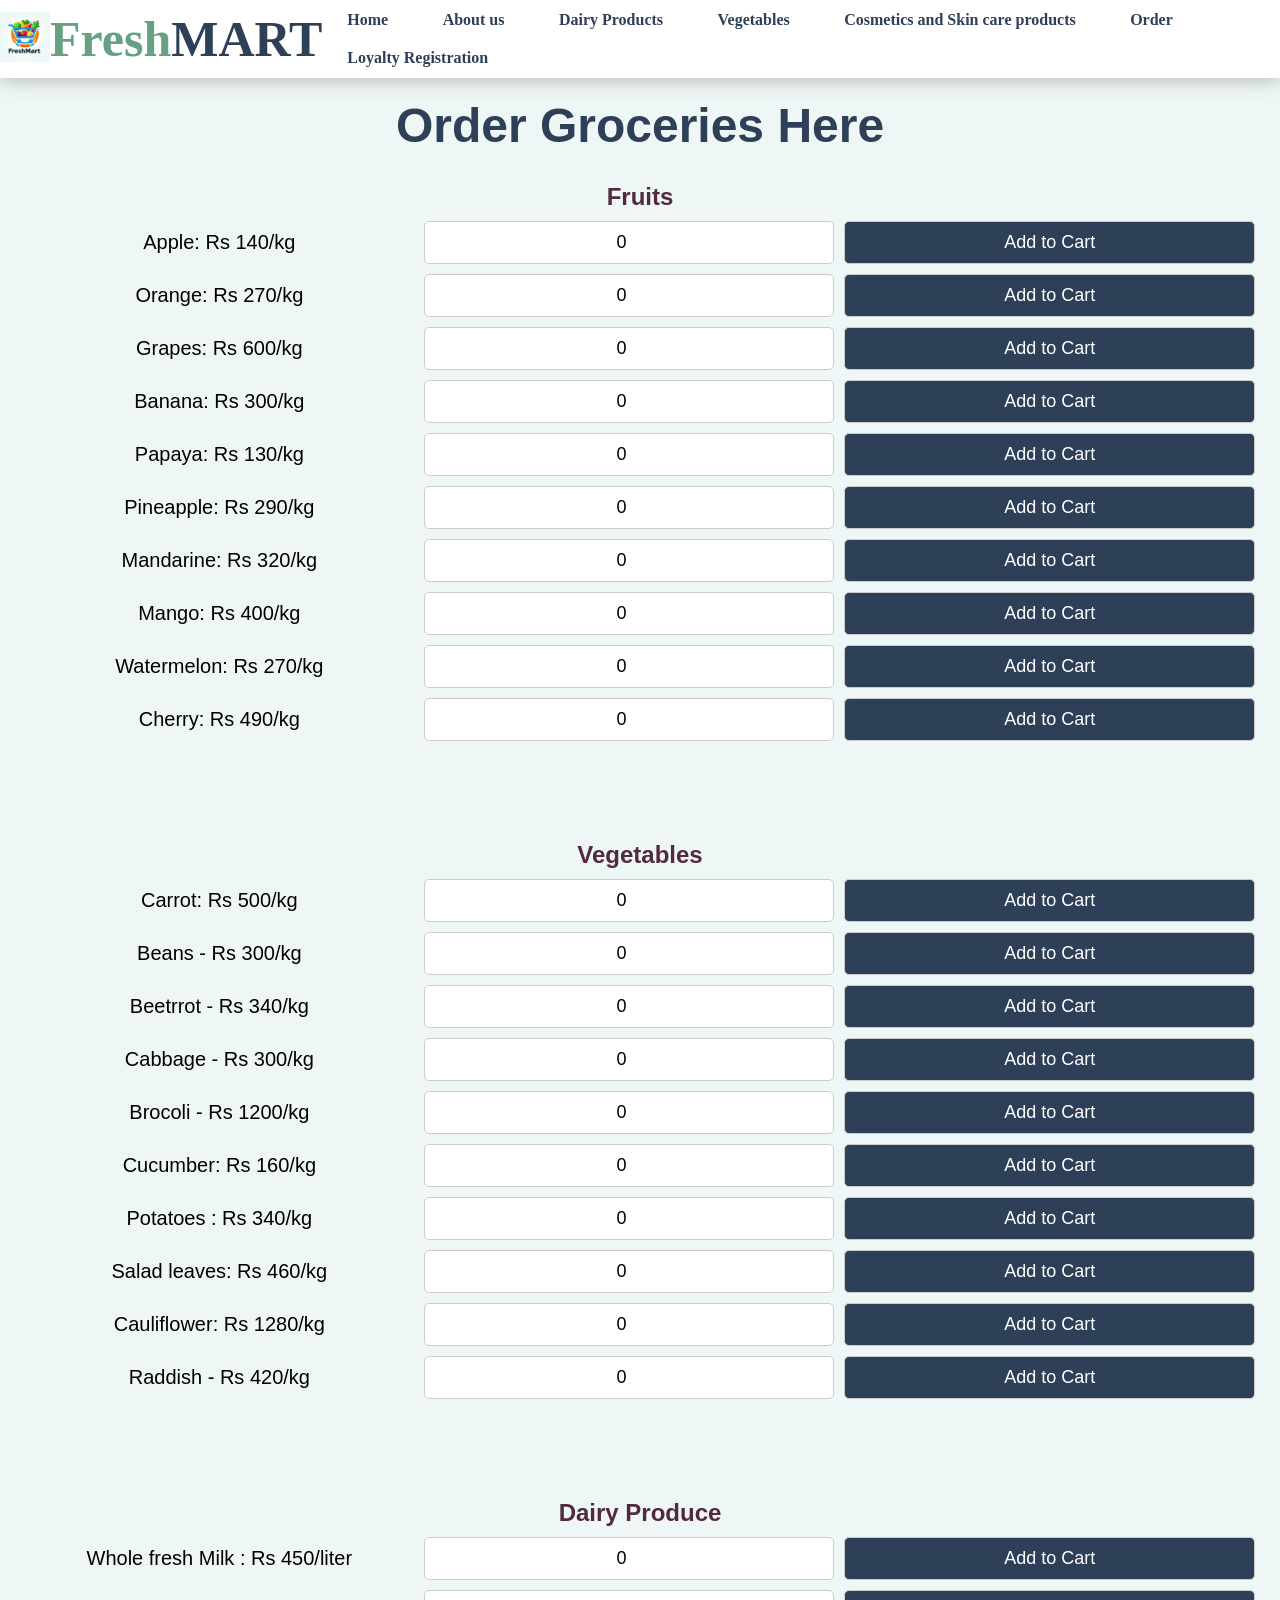
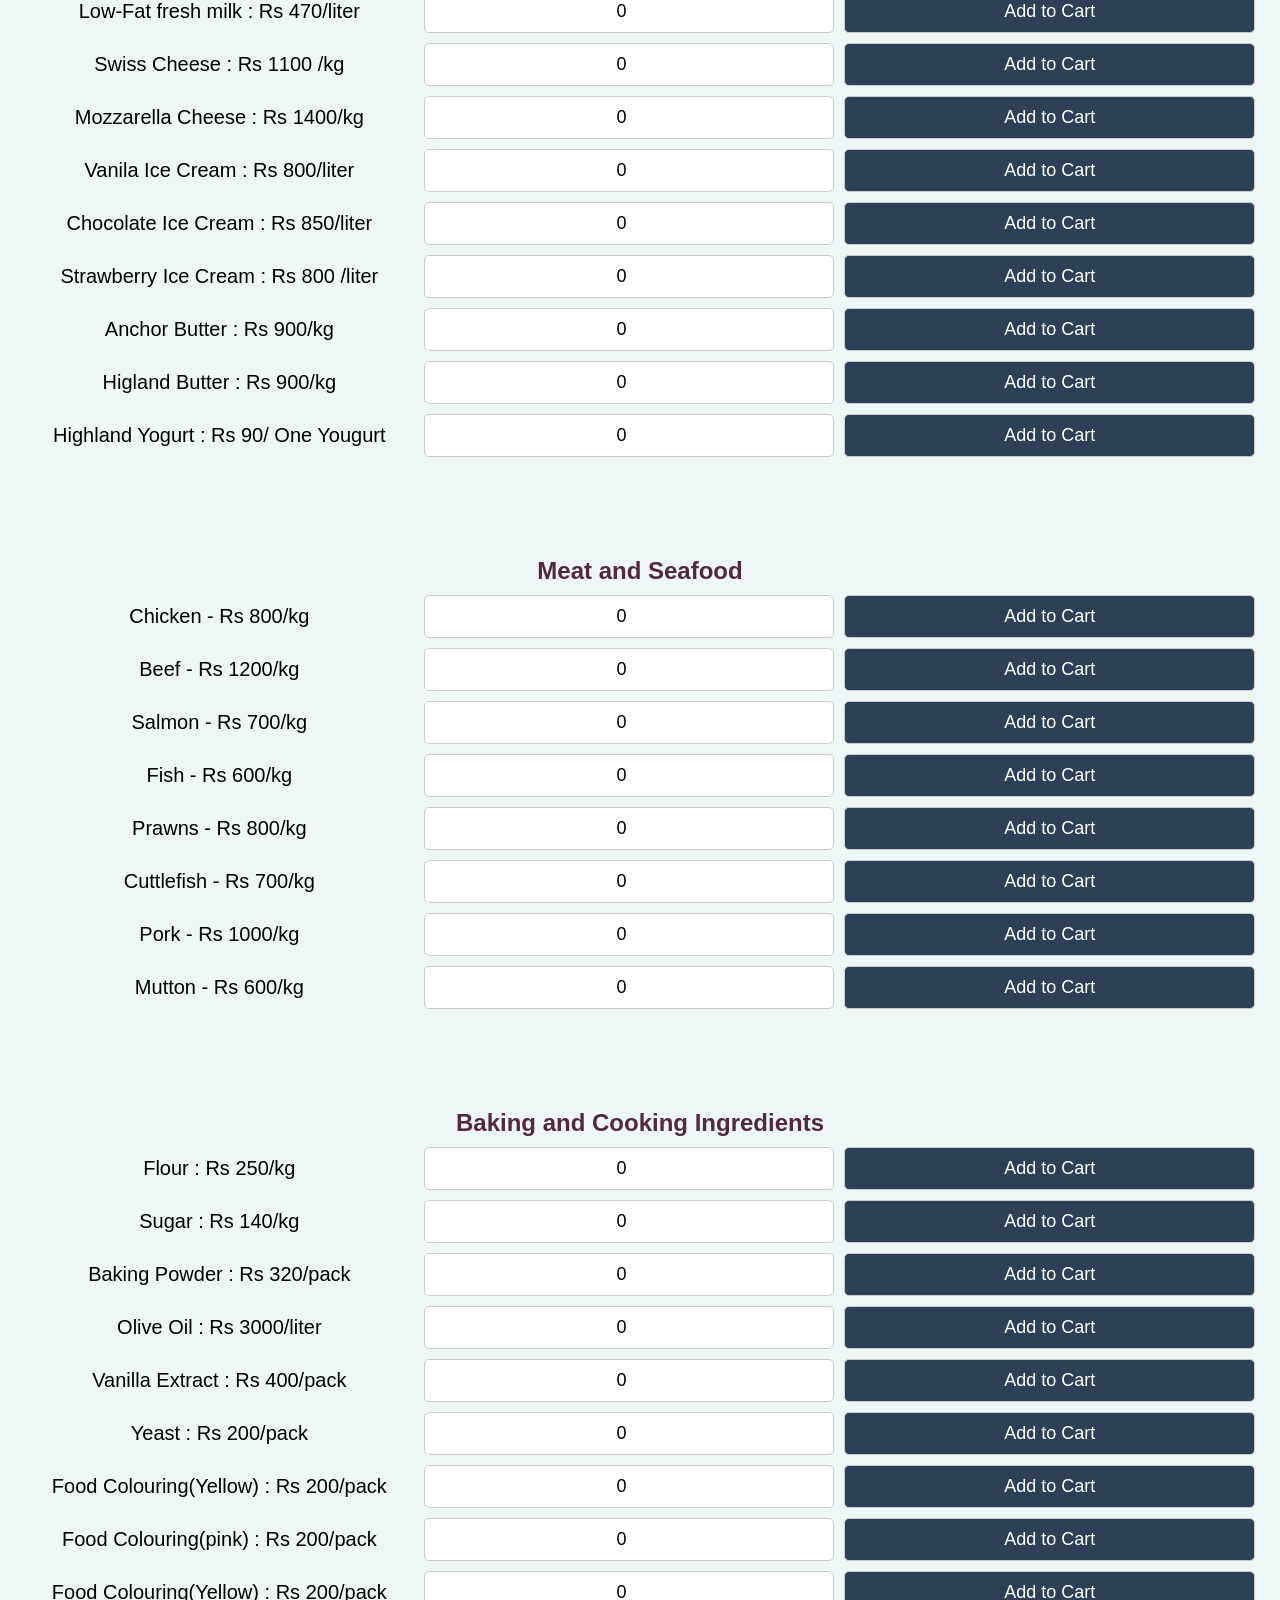
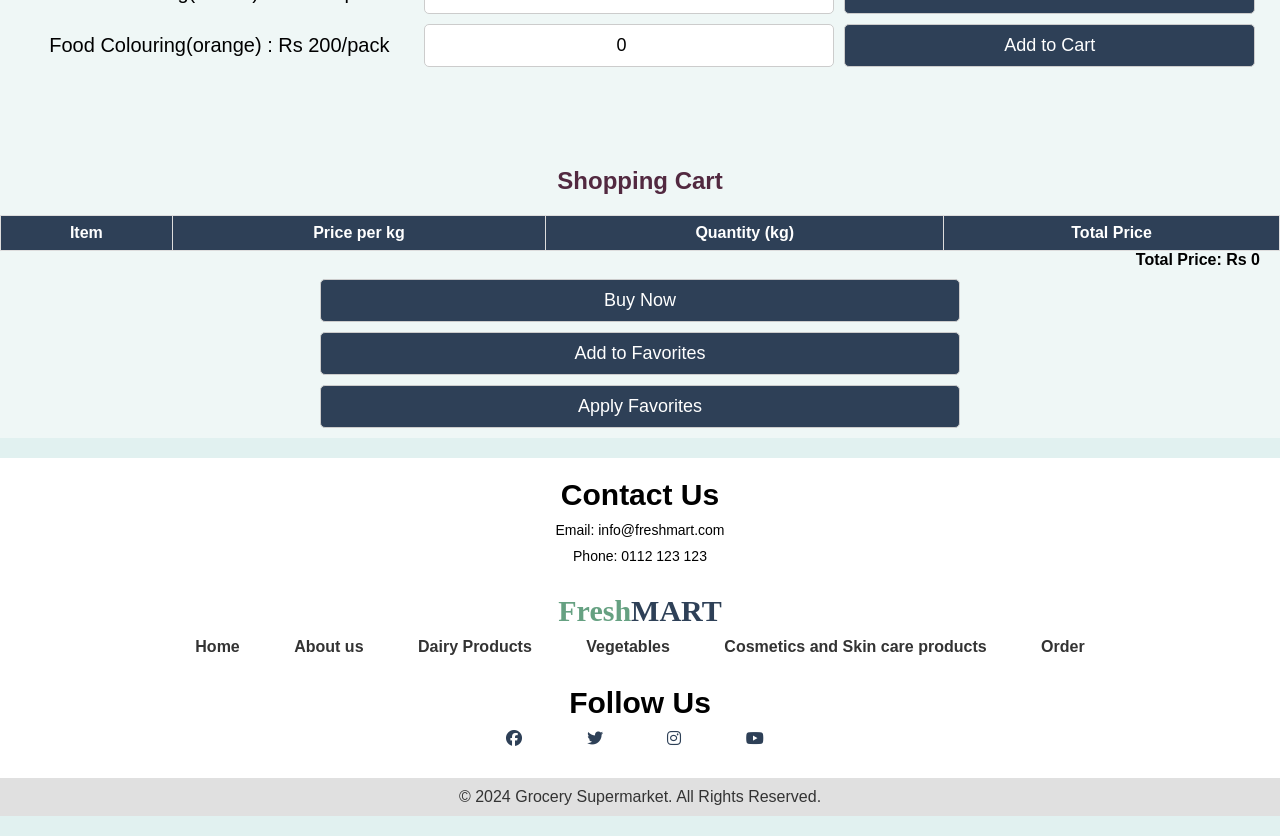
==== order.html @ 6d25473a "Add files via upload" ====
<!DOCTYPE html>
<html lang="en">
<head>
    <meta charset="UTF-8">
    <meta name="viewport" content="width=device-width, initial-scale=1.0">
    <title>Order Here</title>
    <link rel="stylesheet" href="style.css">
    <link rel="stylesheet" href="https://cdnjs.cloudflare.com/ajax/libs/font-awesome/6.5.2/css/all.min.css" integrity="sha512-SnH5WK+bZxgPHs44uWIX+LLJAJ9/2PkPKZ5QiAj6Ta86w+fsb2TkcmfRyVX3pBnMFcV7oQPJkl9QevSCWr3W6A==" crossorigin="anonymous" referrerpolicy="no-referrer" />
    <link rel="apple-touch-icon" sizes="180x180" href="./images/icon.jpg">
    <link rel="icon" type="image/png" sizes="32x32" href="./images/icon.jpg">
    <link rel="icon" type="image/png" sizes="16x16" href="./images/icon.jpg">
    <link rel="manifest" href="/site.webmanifest">
    <meta name="msapplication-TileColor" content="#da532c">
    <meta name="theme-color" content="#ffffff">

</head>
<body>
    <section>
        <header>
            <div class="logo-container">
                <img src="./images/icon.jpg" alt="Logo" class="logo_img">
            </div>
            <a href="index.html" class="logo">Fresh<span>MART</span></a>
        <nav>
            <ul>
               <li><a href = 'index.html' > Home </a></li>
               <li><a href = 'aboutus.html' > About us  </a></li>
               <li><a href = 'dairyproucts.html' > Dairy Products </a></li>
               <li><a href = 'Vegetables.html' > Vegetables </a></li>
               <li><a href = 'Cosmetics and Skin care products.html' > Cosmetics and Skin care products </a></li>
               <li><a href = 'order.html' > Order</a></li>
               <li><a href = 'Loyalty Registration.html' > Loyalty Registration </a></li>
             
               </ul>
            </nav>
            </header>

    <h1 class="main-header">Order Groceries Here</h1>

<div class="section" id="fruits">
    <h2>Fruits</h2>
    <div class="item">
        <span>Apple: Rs 140/kg</span>
        <input type="number" step="0.1" min="0" id="apple-qty" value="0">
        <button class="add-to-cart" data-name="Apple" data-price="140" data-qty-id="apple-qty">Add to Cart</button>
    </div>
    <div class="item">
        <span>Orange: Rs 270/kg</span>
        <input type="number" step="0.1" min="0" id="orange-qty" value="0">
        <button class="add-to-cart" data-name="Orange" data-price="270" data-qty-id="orange-qty">Add to Cart</button>
    </div>
    <div class="item">
        <span>Grapes: Rs 600/kg</span>
        <input type="number" step="0.1" min="0" id="grapes-qty" value="0">
        <button class="add-to-cart" data-name="Grapes" data-price="600" data-qty-id="grapes-qty">Add to Cart</button>
    </div>
    <div class="item">
        <span>Banana: Rs 300/kg</span>
        <input type="number" step="0.1" min="0" id="banana-qty" value="0">
        <button class="add-to-cart" data-name="Banana" data-price="300" data-qty-id="banana-qty">Add to Cart</button>
    </div>
    <div class="item">
        <span>Papaya: Rs 130/kg</span>
        <input type="number" step="0.1" min="0" id="papaya-qty" value="0">
        <button class="add-to-cart" data-name="Papaya" data-price="130" data-qty-id="papaya-qty">Add to Cart</button>
    </div>
    <div class="item">
        <span>Pineapple: Rs 290/kg</span>
        <input type="number" step="0.1" min="0" id="pineapple-qty" value="0">
        <button class="add-to-cart" data-name="Pineapple" data-price="290" data-qty-id="pineapple-qty">Add to Cart</button>
    </div>

<div class="item">
    <span>Mandarine: Rs 320/kg</span>
    <input type="number" step="0.1" min="0" id="mandarine-qty" value="0">
    <button class="add-to-cart" data-name="Mandarine" data-price="320" data-qty-id="mandarine-qty">Add to Cart</button>
</div>
<div class="item">
    <span>Mango: Rs 400/kg</span>
    <input type="number" step="0.1" min="0" id="mango-qty" value="0">
    <button class="add-to-cart" data-name="Mango" data-price="400" data-qty-id="mango-qty">Add to Cart</button>
</div>
<div class="item">
    <span>Watermelon: Rs 270/kg</span>
    <input type="number" step="0.1" min="0" id="watermelon-qty" value="0">
    <button class="add-to-cart" data-name="Watermelon" data-price="270" data-qty-id="watermelon-qty">Add to Cart</button>
</div>
<div class="item">
    <span>Cherry: Rs 490/kg</span>
    <input type="number" step="0.1" min="0" id="cherry-qty" value="0">
    <button class="add-to-cart" data-name="Cherry" data-price="490" data-qty-id="cherry-qty">Add to Cart</button>
</div>

</div>

<!--vegetables-->


<div class="section" id="Vegetables">
    <h2>Vegetables</h2>
  
    <div class="item">
        <span>Carrot: Rs 500/kg</span>
        <input type="number" step="0.1" min="0" id="Carrot-qty" value="0">
        <button class="add-to-cart" data-name="Carrot" data-price="500" data-qty-id="Carrot-qty">Add to Cart</button>
    </div>
    <div class="item">
        <span>Beans - Rs 300/kg</span>
        <input type="number" step="0.1" min="0" id="Beans-qty" value="0">
        <button class="add-to-cart" data-name="beans" data-price="300" data-qty-id="Beans-qty">Add to Cart</button>
    </div>
    <div class="item">
        <span>Beetrrot - Rs 340/kg</span>
        <input type="number" step="0.1" min="0" id="Beetroot-qty" value="0">
        <button class="add-to-cart" data-name="beetroot" data-price="340" data-qty-id="beetroot-qty">Add to Cart</button>
    </div>
    <div class="item">
        <span>Cabbage - Rs 300/kg</span>
        <input type="number" step="0.1" min="0" id="cabbage-qty" value="0">
        <button class="add-to-cart" data-name="Cabbage" data-price="300" data-qty-id="cabbage-qty">Add to Cart</button>
    </div>
    <div class="item">
        <span>Brocoli - Rs 1200/kg</span>
        <input type="number" step="0.1" min="0" id="Brocoli-qty" value="0">
        <button class="add-to-cart" data-name="Brocoli" data-price="1200" data-qty-id="Brocoli-qty">Add to Cart</button>
    </div>

<div class="item">
    <span>Cucumber: Rs 160/kg</span>
    <input type="number" step="0.1" min="0" id="Cucumber-qty" value="0">
    <button class="add-to-cart" data-name="Cucumber" data-price="500" data-qty-id="Cucumber-qty">Add to Cart</button>
</div>
<div class="item">
    <span>Potatoes : Rs 340/kg</span>
    <input type="number" step="0.1" min="0" id="Potatoes-qty" value="0">
    <button class="add-to-cart" data-name="Potatoes" data-price="340" data-qty-id="Potatoes-qty">Add to Cart</button>
</div>
<div class="item">
    <span>Salad leaves: Rs 460/kg</span>
    <input type="number" step="0.1" min="0" id="Salad_leaves-qty" value="0">
    <button class="add-to-cart" data-name="Salad_leaves" data-price="340" data-qty-id="Salad_leaves-qty">Add to Cart</button>
</div>
<div class="item">
    <span>Cauliflower: Rs 1280/kg</span>
    <input type="number" step="0.1" min="0" id="Cauliflower-qty" value="0">
    <button class="add-to-cart" data-name="Cauliflower" data-price="1280" data-qty-id="Cauliflower-qty">Add to Cart</button>
</div>
<div class="item">
    <span>Raddish - Rs 420/kg</span>
    <input type="number" step="0.1" min="0" id="Raddish-qty" value="0">
    <button class="add-to-cart" data-name="Raddish" data-price="420" data-qty-id="Raddish-qty">Add to Cart</button>
</div>
</div>


<!--Dairy Products -->
<div class="section" id="dairy">
    <h2>Dairy Produce</h2>
    <div class="item">
        <span>Whole fresh Milk : Rs 450/liter</span>
        <input type="number" min="0" id="Whole_fresh_Milk-qty" value="0">
        <button class="add-to-cart" data-name="Whole_fresh_Milk" data-price="450" data-qty-id="Whole_fresh_Milk-qty">Add to Cart</button>
    </div>
    <div class="item">
        <span>Low-Fat fresh milk : Rs 470/liter</span>
        <input type="number" min="0" id="Low_Fat_fresh_milk-qty" value="0">
        <button class="add-to-cart" data-name="Low_Fat_fresh_milk" data-price="470" data-qty-id="Low_Fat_fresh_milk-qty">Add to Cart</button>
    </div>
    <div class="item">
        <span>Swiss Cheese : Rs 1100 /kg</span>
        <input type="number" min="0" id="Swiss_Cheese-qty" value="0">
        <button class="add-to-cart" data-name="Swiss_Cheese" data-price="1100" data-qty-id="Swiss_Cheese-qty">Add to Cart</button>
    </div>
    <div class="item">
        <span>Mozzarella Cheese : Rs 1400/kg</span>
        <input type="number" min="0" id="Mozzarella_Cheese-qty" value="0">
        <button class="add-to-cart" data-name="Mozzarella_Cheese" data-price="1400" data-qty-id="Mozzarella_Cheese-qty">Add to Cart</button>
    </div>
    <div class="item">
        <span>Vanila Ice Cream : Rs 800/liter</span>
        <input type="number" min="0" id="Vanila_Ice_Cream-qty" value="0">
        <button class="add-to-cart" data-name="Vanila_Ice_Cream" data-price="800" data-qty-id="Vanila_Ice_Cream-qty">Add to Cart</button>
    </div>
    <div class="item">
        <span> Chocolate Ice Cream : Rs 850/liter</span>
        <input type="number" min="0" id=" Chocolate_Ice_Cream-qty" value="0">
        <button class="add-to-cart" data-name=" Chocolate_Ice_Cream" data-price="800" data-qty-id=" Chocolate_Ice_Cream-qty">Add to Cart</button>
    </div>
    <div class="item">
        <span> Strawberry Ice Cream : Rs 800 /liter</span>
        <input type="number" min="0" id=" Strawberry_Ice_Cream-qty" value="0">
        <button class="add-to-cart" data-name=" Strawberry_Ice_Cream" data-price="800" data-qty-id=" Strawberry_Ice_Cream-qty">Add to Cart</button>
    </div>
    <div class="item">
        <span>Anchor Butter : Rs 900/kg</span>
        <input type="number" min="0" id="Anchor_Butter-qty" value="0">
        <button class="add-to-cart" data-name="Anchor_Butter" data-price="900" data-qty-id="Anchor_Butter-qty">Add to Cart</button>
    </div>
    <div class="item">
        <span>Higland Butter : Rs 900/kg </span>
        <input type="number" min="0" id="Higland_Butter-qty" value="0">
        <button class="add-to-cart" data-name="Higland_Butter" data-price="800" data-qty-id="Higland_Butter-qty">Add to Cart</button>
    </div>
    <div class="item">
        <span> Highland Yogurt : Rs 90/ One Yougurt</span>
        <input type="number" min="0" id=" Highland_Yogurt-qty" value="0">
        <button class="add-to-cart" data-name=" Highland_Yogurt" data-price="90" data-qty-id=" Highland_Yogurt-qty">Add to Cart</button>
    </div>
</div>
</div>

<!--Meat and Seafood-->

<div class="section" id="meat-seafood">
    <h2>Meat and Seafood</h2>
    <div class="item">
        <span>Chicken - Rs 800/kg</span>
        <input type="number" step="0.1" min="0" id="chicken-qty" value="0">
        <button class="add-to-cart" data-name="Chicken" data-price="800" data-qty-id="chicken-qty">Add to Cart</button>
    </div>
    <div class="item">
        <span>Beef - Rs 1200/kg</span>
        <input type="number" step="0.1" min="0" id="beef-qty" value="0">
        <button class="add-to-cart" data-name="Beef" data-price="1200" data-qty-id="beef-qty">Add to Cart</button>
    </div>
    <div class="item">
        <span>Salmon - Rs 700/kg</span>
        <input type="number" step="0.1" min="0" id="salmon-qty" value="0">
        <button class="add-to-cart" data-name="Salmon" data-price="700" data-qty-id="salmon-qty">Add to Cart</button>
    </div>
    <div class="item">
        <span>Fish - Rs 600/kg</span>
        <input type="number" step="0.1" min="0" id="fish-qty" value="0">
        <button class="add-to-cart" data-name="fish" data-price="600" data-qty-id="fish-qty">Add to Cart</button>
    </div>
    <div class="item">
        <span>Prawns - Rs 800/kg</span>
        <input type="number" step="0.1" min="0" id="prawns-qty" value="0">
        <button class="add-to-cart" data-name="prawns" data-price="800" data-qty-id="prawns-qty">Add to Cart</button>
    </div>
    <div class="item">
        <span>Cuttlefish - Rs 700/kg</span>
        <input type="number" step="0.1" min="0" id="Cuttlefish-qty" value="0">
        <button class="add-to-cart" data-name="Cuttlefish" data-price="700" data-qty-id="Cuttlefish-qty">Add to Cart</button>
    </div>
    <div class="item">
        <span>Pork - Rs 1000/kg</span>
        <input type="number" step="0.1" min="0" id="pork-qty" value="0">
        <button class="add-to-cart" data-name="pork" data-price="1000" data-qty-id="pork-qty">Add to Cart</button>
    </div>
    <div class="item">
        <span>Mutton - Rs 600/kg</span>
        <input type="number" step="0.1" min="0" id="Mutton-qty" value="0">
        <button class="add-to-cart" data-name="Mutton" data-price="600" data-qty-id="Mutton-qty">Add to Cart</button>
    </div>
</div>

<!--baking items-->

<div class="section" id="baking-cooking">
    <h2>Baking and Cooking Ingredients</h2>
    <div class="item">
        <span>Flour : Rs 250/kg</span>
        <input type="number" step="0.1" min="0" id="flour-qty" value="0">
        <button class="add-to-cart" data-name="Flour" data-price="250" data-qty-id="flour-qty">Add to Cart</button>
    </div>
    <div class="item">
        <span>Sugar : Rs 140/kg</span>
        <input type="number" step="0.1" min="0" id="sugar-qty" value="0">
        <button class="add-to-cart" data-name="Sugar" data-price="140" data-qty-id="sugar-qty">Add to Cart</button>
    </div>
    <div class="item">
        <span>Baking Powder : Rs 320/pack</span>
        <input type="number" min="0" id="bakingpowder-qty" value="0">
        <button class="add-to-cart" data-name="Baking Powder" data-price="320" data-qty-id="bakingpowder-qty">Add to Cart</button>
    </div>
    <div class="item">
        <span>Olive Oil : Rs 3000/liter</span>
        <input type="number" min="0" id="oliveoil-qty" value="0">
        <button class="add-to-cart" data-name="Olive Oil" data-price="3000" data-qty-id="oliveoil-qty">Add to Cart</button>
    </div>
    <div class="item">
        <span>Vanilla Extract : Rs 400/pack</span>
        <input type="number" min="0" id="vanilla-qty" value="0">
        <button class="add-to-cart" data-name="Vanilla Extract" data-price="400" data-qty-id="vanilla-qty">Add to Cart</button>
    </div>
    <div class="item">
        <span>Yeast : Rs 200/pack</span>
        <input type="number" min="0" id="yeast-qty" value="0">
        <button class="add-to-cart" data-name="Yeast" data-price="200" data-qty-id="yeast-qty">Add to Cart</button>
    </div>
    <div class="item">
        <span>Food Colouring(Yellow) : Rs 200/pack</span>
        <input type="number" min="0" id="Food Colouring(Yellow)-qty" value="0">
        <button class="add-to-cart" data-name="Food Colouring(Yellow)" data-price="200" data-qty-id="Food Colouring(Yellow)-qty">Add to Cart</button>
    </div>
    <div class="item">
        <span>Food Colouring(pink) : Rs 200/pack</span>
        <input type="number" min="0" id="Food Colouring(pink)-qty" value="0">
        <button class="add-to-cart" data-name="Food Colouring(pink)" data-price="200" data-qty-id="Food Colouring(pink)-qty">Add to Cart</button>
    </div>
    <div class="item">
        <span>Food Colouring(Yellow) : Rs 200/pack</span>
        <input type="number" min="0" id="Food Colouring(green)-qty" value="0">
        <button class="add-to-cart" data-name="Food Colouring(green)" data-price="200" data-qty-id="Food Colouring(green)-qty">Add to Cart</button>
    </div>
    <div class="item">
        <span>Food Colouring(orange) : Rs 200/pack</span>
        <input type="number" min="0" id="Food Colouring(orange)-qty" value="0">
        <button class="add-to-cart" data-name="Food Colouring(orange)" data-price="200" data-qty-id="Food Colouring(orange)-qty">Add to Cart</button>
    </div>
</div>


<h2>Shopping Cart</h2>
<table id="cart-table">
    <thead>
        <tr>
            <th>Item</th>
            <th>Price per kg</th>
            <th>Quantity (kg)</th>
            <th>Total Price</th>
        </tr>
    </thead>
    <tbody id="cart-items"></tbody>
</table>
<p id="total-price">Total Price: Rs 0</p>
<button id="buy-button">Buy Now</button>
<button id="add-to-favorites">Add to Favorites</button>
<button id="apply-favorites">Apply Favorites</button>

<script src="script.js"></script>

<!--footer-->
<footer>
    <div class="footer">
        <div class="footer-info">
            <h3>Contact Us</h3>
            <p>Email: info@freshmart.com</p>
            <p>Phone: 0112 123 123</p>

        </div>
        
        <div class="footer-links">
            <div class="circles"></div>
            <div class="circles"></div>
            <a href="#" class="logo">Fresh<span>MART</span></a>
            <ul>
               <li><a href = 'index.html' > Home </a></li>
               <li><a href = 'aboutus.html' > About us  </a></li>
               <li><a href = 'dairyproucts.html' > Dairy Products </a></li>
               <li><a href = 'Vegetables.html' > Vegetables </a></li>
               <li><a href = 'Cosmetics and Skin care products.html' > Cosmetics and Skin care products </a></li>
               <li><a href = 'order.html' > Order</a></li>
               </ul>
        
        </div>
        <div class="social-media">
            <h3>Follow Us</h3>
            <ul>
                <li><a href="https://www.facebook.com/"> <i class="fa-brands fa-facebook"></i></a></li>
                <li><a href="https://x.com/?mx=2"><i class="fa-brands fa-twitter"></i></a></li>
                <li><a href="https://www.instagram.com/"><i class="fa-brands fa-instagram"></i></a></li>
                <li><a href="https://www.youtube.com/"><i class="fa-brands fa-youtube"></i></a></li>
                
            </ul>
        </div>
    </div>
    
    <div class="copyright">
        <p>&copy; 2024 Grocery Supermarket. All Rights Reserved.</p>
    </div>

</body>
</html>
---- style.css ----
*{
    margin : 0%;
    padding: 0;
    box-sizing: border-box;
    font-family: sans-serif;
}
section{
    width: 100%;
    

}
section header{
    display: flex;
    background-color: white;
    align-items: center;
    justify-content: space-around;
    box-shadow: 0 0 20px rgba(0, 0, 0,0.3);
}

.logo-container {
    flex-shrink: 0; /* Prevent the logo from shrinking */
}

.logo_img {
    max-height: 50px; 
    max-width: 100%; 
}


section header .logo{
    font-size: 50px;
    color: rgb(102, 161, 130); 
    text-decoration: none;
    font-weight: bold;
    margin: 10px 0;
    font-family:'Times New Roman', Times, serif ;
}

section header .logo span{
    color:rgb(46, 64, 87);
    font-family:'Times New Roman', Times, serif ;
}



section header ul{
     list-style: none;
   
}

section header ul li{
    display: inline-block;
    margin: 5px 5px;
    padding: 5px 20px;
}

section header ul li a{
    color:rgb(46, 64, 87);
    text-decoration: none;
    font-weight: bold;
    font-family: 'Times New Roman', Times, serif;

}

section .texts h1{
    position: absolute;
    top: 33%;
    left: 4%;
    font-size: 100px;
    color: rgb(102, 161, 130); 
    font-family: 'Times New Roman', Times, serif
}

section .texts h1 span{
    color:rgb(46, 64, 87);
    font-family:'Times New Roman', Times, serif
}


section header ul li a:hover{
    color: black;
}

@media (max-width: 768px) {
    section header {
        flex-direction: column;
        align-items: flex-start;
    }

    section header ul {
        flex-direction: column;
        width: 100%;
    }

    section header ul li {
        display: block;
        width: 100%;
        text-align: center;
        padding: 10px 0;
    }

    section header ul li a {
        display: block;
        width: 100%;
    }
}

section .texts #p1{
            width:45%;
            position: absolute;
            top: 52%;
            left:2%;
            line-height: 26px;
            text-align: justify;
            color: rgb(0, 0, 0);
            font-family: serif;
            text-transform: uppercase;
            margin-bottom: 20px;
        }

        .img0{
        width:40%; 
        margin-top: 100px;
        height: 70%;
        margin-left: 48%;
        border-radius: 6px;
        margin-bottom: 10px;
        }


        body{
            background-color:rgb(239, 247, 246);
        
        }
        
        /*popular bundle packages and offers  */ 

 .product_heading {
            max-width: 1000px;
            width: 100%;
            padding-left: 0;
            margin: 0 auto;
            text-align: center;
            
        }
 h2 {
            text-align: center; 
            font-weight: bold;  
            color:rgb(46, 64, 87)   
        }

        
        

.flex_container1 {
            display: flex;
            flex-wrap: wrap;
            justify-content: space-around;
            max-width: 1000px;
            margin: 0 auto;
           
            
        }



.product_box {
            width: calc(50% - 40px);
            border: 10px solid rgb(46, 64, 87);
            background-color: white;
            padding: 30px;
            text-align: center;
            margin: 20px;
        }

.product_box img {
    width: 90%;
    height: 180px;
    object-fit: contain;
    object-position: center;
    margin-bottom: 10px;
}

.product_box strong {
    color: black;
    font-size: 1.1rem;
    letter-spacing: 1px;
    font-weight: 600;
    margin-top: 10px;
}

.product_box .quality {
    text-align: left;
    margin-bottom: 10px;
}

.product_box .Price {
    color: green;
    font-weight: bold;
}

.cart-btn {
    display: inline-block;
    padding: 10px 20px;
    background-color: #007bff;
    color: white;
    border: none;
    border-radius: 5px;
    text-decoration: none;
    transition: background-color 0.3s ease;
}

.cart-btn:hover {
    background-color: #0056b3;
}

/* Media queries for responsiveness */
@media (max-width: 1200px) {
    .product_heading {
        padding-left: 0;
    }

    .product_box {
        width: calc(50% - 20px);
    }
    
}

@media (max-width: 768px) {
    .product_heading {
        padding-left: 0;
        text-align: center;
        margin-top: 50%;
    }
    section .texts #p1{
        width:100%;
        position: absolute;
        top: 90%;
        left:2%;
        line-height: 26px;
        text-align: justify;
        color: rgb(0, 0, 0);
        font-family: serif;
        text-transform: uppercase;
    }
    .img0{
        width:50%; 
        margin-top: 100px;
        height: 70%;
        margin-left: 30%;
        border-radius: 6px;
        }

    .flex_container {
        flex-direction: column;
        align-items: center;
    }

    .product_box {
        width: 90%;
        margin: 10px 0;
    }
}

@media (max-width: 480px) {
    .product_box {
        width: 100%;
        margin: 10px 0;
    }

    .cart-btn {
        width: 100%;
        padding: 15px;
        font-size: 1.2rem;
    }
    
}

@media (max-width: 768px) {
    section .texts #p1 {
        width: 90%;
        position: relative;
        top: auto;
        left: auto;
        margin: 0 auto 20px auto; /* Center the text and add bottom margin */
    }

    .img0 {
        width: 80%; 
        margin-top: 30px; /* Add some top margin */
        height: auto; /* Adjust height for better responsiveness */
        margin-left: 5%; /* Center the image */
    }
}



/*=====About us page=====*/

.branch h2 {
    margin-top: 300px; 
}
.branch {
    padding: 20px;
    margin-top: 0px; 
}

.branch-info {
    display: flex;
    justify-content: space-around;
    flex-wrap: wrap;
}

.branch-details {
    width: 45%;
    border: 1px solid #ccc;
    border-radius: 5px;
    padding: 10px;
    background-color: #fff;
    margin-bottom: 20px;
}

.branch-details h3 {
    color:rgb(46, 64, 87) ;
}

.small-image {
    width: 200px; 
    height: auto; 
    margin-right: 10px; /* Add spacing between images */
}

.services {
    padding: 20px;
    margin-top: 0px; 
  
}

.services table {
    width: 100%;
    margin-top: 20px;
    border-collapse: collapse;
}

.services th, .services td {
    padding: 12px 15px;
    text-align: left;
    border-bottom: 1px solid #ddd;
}

.services th {
    background-color:rgb(46, 64, 87);
    color: white;
}

/* Media queries for responsiveness */
@media (max-width: 768px) {
    .branch{
       margin-top: 50%;
    }
    .branch-details {
        width: 60%;
        margin-bottom: 20px;
    }

    .branch h2 {
        margin-top: 50px; 
        font-size: 1.5rem; 
    }

    .branch-details h3 {
        font-size: 1.2rem; 
    }

    .small-image {
        width: 100%; 
        max-width: none; 
        margin-right: 0; /* Remove the margin-right */
        margin-bottom: 10px; 
    }
}

@media (max-width: 480px) {
    .services th, .services td {
        padding: 8px 10px; 
        font-size: 0.9rem; 
    }
    .branch{
        margin-top: 60%;
    }
    .branch h2 {
        margin-top: 30px; 
        font-size: 1.2rem; 
    }

    .branch-details h3 {
        font-size: 1rem; 
    }
}


/*=====Vegetable page=====*/
section .texts h2{
    width:45%;
    position: absolute;
    top: 65%;
    left:2%;
    line-height: 26px;
    text-align: justify;
    color: rgb(0, 0, 0);
    font-family: serif;
    text-transform: uppercase;
}

section .texts h3{
    width:45%;
    position: absolute;
    top: 60%;
    margin-left: 60px;
    

}

section .texts  ul{
    width:45%;
    position: absolute;
    top: 70%;
    margin-left: 60px;

}
.img21{
    width:40%; 
    margin-top: 100px;
    height: 70%;
    margin-left: 48%;
    border-radius: 6px;
 }
 .grid_container {
    display: grid;
    grid-template-columns: repeat(4, 1fr); /* Create 4 columns of equal width */
    gap: 20px; 
    padding: 20px; 

 }
.veg_box {
    border: 2px solid rgb(46, 64, 87);
    background-color: white;
    padding: 30px;
    text-align: center;
    box-sizing: border-box;
}


.veg_box img {
    width: 90%;
    height: 180px;
    object-fit: contain;
    object-position: center;
    margin-bottom: 10px;
}

.veg_box strong {
    color: black;
    font-size: 1.1rem;
    letter-spacing: 1px;
    font-weight: 600;
    margin-top: 10px;
}

.veg_box .Price {
    color: green;
    font-weight: bold;
}

.cart-btn {
    display: inline-block;
    padding: 10px 20px;
    background-color: #007bff;
    color: white;
    border: none;
    border-radius: 5px;
    text-decoration: none;
    transition: background-color 0.3s ease;
}

.cart-btn:hover {
    background-color: #0056b3;
}

/* Media queries for responsiveness */
@media (max-width: 1200px) {
    .grid_container {
        grid-template-columns: repeat(3, 1fr); /* Adjust to 3 columns */
    }

    section .texts h2, section .texts h3, section .texts ul {
        width: 60%;
    
    }

    .img21 {
        width: 50%;
        margin-left: 25%;
        margin-top: 40%;
        height: 80%;
        border-radius: 6px;
    }
}

@media (max-width: 768px) {
    .grid_container {
        grid-template-columns: repeat(2, 1fr); /* Adjust to 2 columns */
    }


    section .texts h3{
        width:45%;
        position: absolute;
        top: 60%;
        margin-left: 60px;
        
    
    }
    
    section .texts  ul{
        width:45%;
        position: absolute;
        top: 70%;
        margin-left: 60px;
    
    }
    .img21{
        width:40%; 
        margin-top: 40%;
        height: 70%;
        margin-left: 55%;
        border-radius: 6px;
     }
}

@media (max-width: 480px) {
    .grid_container {
        grid-template-columns: 1fr; /* Adjust to 1 column */
    }

    section .texts h2, section .texts h3, section .texts ul {
        width: 90%;
        margin: 10px auto;
    }

    .img21 {
        width: 90%;
        margin: 20px auto;
    }

    .veg_box {
        padding: 15px;
    }

    .cart-btn {
        width: 100%;
        padding: 15px;
        font-size: 1.2rem;
    }
}

/*===Dairy Products======*/
section .texts #p11{
    width:45%;
    position: absolute;
    top: 60%;
    left:2%;
    line-height: 26px;
    text-align: justify;
    color: rgb(0, 0, 0);
    font-family: serif;
    text-transform: uppercase;
}
.img11{
    width:40%; 
    margin-top: 100px;
    height: 70%;
    margin-left: 55%;
    border-radius: 6px;
 }
.flex_container1{
    display:grid;
    grid-template-columns: repeat(4, 2fr); /* Create 4 columns of equal width */
    gap: 20px; 
    padding: 20px; 
     
}
.dairy_container {
    flex-direction: row;
    display: flex;

    justify-content: space-between;
    align-items: flex-start;
    gap: 20px;
    padding: 20px;
}

.dairy_box {
    border: 2px solid rgb(46, 64, 87);
    background-color: white;
    padding: 30px;
    text-align: center;
    box-sizing: border-box;
}

.dairy_box img {
    width: 90%;
    height: 180px;
    object-fit: contain;
    object-position: center;
    margin-bottom: 10px;
}

.dairy_box strong {
    color: black;
    font-size: 1.1rem;
    letter-spacing: 1px;
    font-weight: 600;
    margin-top: 10px;
}

.dairy_box .Price {
    color: green;
    font-weight: bold;
}

.cart-btn {
    display: inline-block;
    padding: 10px 20px;
    background-color: #007bff;
    color: white;
    border: none;
    border-radius: 5px;
    text-decoration: none;
    transition: background-color 0.3s ease;
}

.cart-btn:hover {
    background-color: #0056b3;
}


/* Responsive adjustments for smaller screens */
@media (max-width: 768px) {
    section .texts #p11{
        width:100%;
        position: absolute;
        top: 100%;
        left:2%;
        line-height: 26px;
        text-align: justify;
        color: rgb(0, 0, 0);
        font-family: serif;
        text-transform: uppercase;
    }
    .img11{
        width:40%; 
        margin-top: 80%;
        height: 70%;
        margin-left: 55%;
        border-radius: 6px;
     }
 
    .flex_container1 {
         grid-template-columns: repeat(auto-fill, minmax(200px, 1fr));
         gap: 10px;
     }
 
    .dairy_container {
         flex-direction: column;
         align-items: stretch;
     }
 
    .dairy_box {
         padding: 15px;
     }
 
    .dairy_box img {
         width: 100%;
         height: auto;
     }
 
    .cart-btn {
         padding: 8px 16px;
     }
 }
 
/* Adjustments for mobile screens */
@media only screen and (max-width: 768px) {
    section .texts #p11{
        width:100%;
        position: absolute;
        top: 80%;
        left:2%;
        line-height: 26px;
        text-align: justify;
        color: rgb(0, 0, 0);
        font-family: serif;
        text-transform: uppercase;
    }
    .img11{
        width:100%; 
        margin-top: 100%;
        height: 70%;
        margin-left: 0%;
        border-radius: 6px;
     }
  
    .flex_container1 {
      grid-template-columns: 1fr;
      padding: 20px;
    }
  
    .dairy_container {
      flex-direction: column;
      gap: 20px;
      padding: 20px;
    }
  
    .dairy_box {
      padding: 20px;
    }
  
    .dairy_box img {
      width: 100%;
      height: auto;
      object-fit: contain;
      margin-bottom: 10px;
    }
  
    .dairy_box strong {
      margin-top: 10px;
    }
  }
  




/*==Cosmetics and skin Care page======*/
h2{
    color: rgb(82, 41, 64);
}

.img6{
    width:40%; 
    margin-top: 5%;
    height: 70%;
    margin-left: 55%;
    border-radius: 6px;
 }

table{
    padding-left: 200px;
}
table td{
    width: 1000px;;
    
}
.Cosmetics_box {
    width: 80%; /* Each box occupies about 22% of the container width */
    text-align: center;
    margin-bottom: 20px;
    padding: 30px;
    border: 1px solid pink ;
}

.Cosmetics_box img {
    width: 100%;
    height: 200px;
    object-fit: cover;
    border-radius: 6px;
    margin-bottom: 10px;
}

.Cosmetics_box strong {
    font-size: 1.2rem;
    font-weight: bold;
}

.Cosmetics_box .Price {
    color: green;
    font-weight: bold;
}

.cart-btn {
    display: inline-block;
    padding: 10px 20px;
    background-color: #007bff;
    color: white;
    border: none;
    border-radius: 5px;
    text-decoration: none;
    transition: background-color 0.3s ease;
}

.cart-btn:hover {
    background-color: #0056b3;
}

@media only screen and (max-width: 768px) {
    table {
        padding-left: 10%; 
    }
    .img6{
        width:100%; 
        margin-top: 100%;
        height: 70%;
        margin-left: 0%;
        border-radius: 6px;
     }

    .Cosmetics_box {
        width: 100%;
        padding: 15px; 
    }

    .Cosmetics_box img {
        border-radius: 0; 
        height: 150px; 
    }

    .Cosmetics_box strong {
        font-size: 1rem; 
    }

    .cart-btn {
        padding: 8px 16px; 
    }
}

/*order page*/

.main-header {
    font-size: 3em; 
    text-align: center; 
    margin: 20px 0; 
    margin-bottom: 30px ;
    color:  rgb(46, 64, 87);
    
}

form {
    max-width: 800px;
    margin: 20px auto;
    padding: 20px;
    background-color: #fff;
    box-shadow: 0 4px 8px rgba(0, 0, 0, 0.1);
    border-radius: 8px;
}

label {
    display: block;
    font-weight: bold;
    margin-bottom: 5px;
    color: black;
}

input[type="text"],
input[type="email"],
input[type="tel"],
textarea {
    width: calc(100% - 20px);
    padding: 10px;
    margin-bottom: 15px;
    border: 1px solid #ccc;
    border-radius: 5px;
    box-sizing: border-box;
}

select, input[type="number"], button {
    font-size: 18px;
    padding: 10px;
    margin-bottom: 10px;
    width: 100%;
    box-sizing: border-box;
    border: 1px solid #ccc;
    border-radius: 5px;
}


/* Section styles */
.section {
    margin: 20px;
    margin-bottom: 100px;
}

.item {
    display: flex;
    align-items: center;
    justify-content: space-between;
    margin: 10px 0;
}

.item span {
    flex: 1;
    text-align: center;
    margin: 0 5px;
    font-size: 20px; /* Increased font size for item names */
}

.item input[type="number"], .item button {
    flex: 1;
    text-align: center;
    margin: 0 5px;
}
.add-to-cart {
    background-color: rgb(46, 64, 87); /* Orange background color */
    color: white;
}

/* Cart table styles */
#cart-table {
    width: 100%;
    border-collapse: collapse;
    margin-top: 20px;
}

#cart-table th, #cart-table td {
    border: 1px solid #ddd;
    padding: 8px;
    text-align: center;
}

#total-price {
    text-align: right;
    margin-right: 20px;
    font-weight: bold;
}

/* Cart table styles */
#order-table {
    width: 100%;
    border-collapse: collapse;
    margin-top: 20px;
}

#order-table th, #order-table td {
    border: 1px solid #ddd;
    padding: 8px;
    text-align: center;
}

#order-table th ,#cart-table th{
    background-color: rgb(46, 64, 87);
    color: white;
}

#order-total-price {
    font-size: 2em;
    font-weight: bold;
    margin: 20px 0;
    text-align: center;
    color: black;
}

/* Button styles */
#buy-button, #add-to-favorites, #apply-favorites, #pay-button {
    display: block;
    margin: 10px auto;
    width: 50%;
    align-items: center;
    background-color:  rgb(46, 64, 87);
    color: white;
}

.your_order{
    font-size: 3em; 
    text-align: center; 
    margin: 20px 0; 
    margin-bottom: 30px ;
    color:  rgb(46, 64, 87);

}

#thank-you-message{
    font-size: 2em;
    font-weight: bold;
    margin: 20px 0;
    text-align: center;
    color: black;
}



/* Media Queries for Mobile Responsiveness */
@media (max-width: 768px) {
    .item {
        flex-direction: column;
        align-items: flex-start;
    }

    .item span, .item input[type="number"], .item button {
        margin-bottom: 10px;
    }

    .item input[type="number"], .item button {
        width: 100%;
    }

    #total-price {
        text-align: center;
        margin: 10px 0;
    }
}

@media (max-width: 480px) {
    .item {
        margin: 20px 0;
    }

    .item span, .item input[type="number"], .item button {
        margin-bottom: 15px;
    }

    #cart-table th, #cart-table td {
        padding: 4px;
    }
}


/*==footer======*/


.footer {
        display: flex;
        background-color:white; 
        padding: 20px;
        flex-direction: column;
        justify-content: center; /* Aligns content vertically */
        align-items: center; /* Aligns content horizontally */
        text-align: center; /* Aligns text within the footer */

}


.footer h3 {
    font-size: 30px;
    color: black;
    font-weight: bold;
    margin: 0;
}

.footer h3 span {
    color:rgb(46, 64, 87);
}


.footer p {
    font-size: 14px;
    color:black;
    margin: 10px 0;
}


footer {
    background-color: rgb(225, 241, 240);
    padding: 20px 0;
    color: #333;
    text-align: center;
    
}

.footer-info {
    margin-bottom: 20px;
}

.footer-container {
    display: flex;
    justify-content: space-around;
    align-items: center;
}
 
.footer-links{
    margin-bottom: 20px;
}

.footer-links .logo{
    font-size: 30px;
    color:rgb(102, 161, 130); 
    text-decoration: none;
    font-weight: bold;
    margin: 15px 0;
    font-family: 'Times New Roman', Times, serif ;
}

.footer-links .logo span{
    color:rgb(46, 64, 87);
    font-family: 'Times New Roman', Times, serif ;
}

footer ul{
     list-style: none;


}

footer ul li{

    display: inline-block;
    margin: 5px 5px;
    padding: 5px 20px;
    font-weight: bold;
    font-family: cursive;
}


.footer-links a {
    color: #333;
    text-decoration: none;
}




.social-media ul {
    list-style: none;
    padding: 0;
}



.social-media a {
    color: rgb(46, 64, 87) ;
    text-decoration: none;
    margin-right: 10px;
}

.social-media a:hover {
    color: #4CAF50;
}

.copyright {
    background-color: #e0e0e0;
    padding: 10px 0;
}


        /* Mobile Responsiveness */
        @media (max-width: 767px) {
            /* Header */
            section header ul {
                display: inline-block;
            }
        
        
            /* Section Headers */
            section.texts h1 {
                font-size: 80px;
                top: 25%;
                left: 5%;
            }
        
            section.texts h2 {
                font-size: 40px;
                top: 50%;
                left: 5%;
            }
        
            @media (max-width: 1200px) {
                .product_heading {
                    padding-left: 300px;
                }
            
                .product_box {
                    width: calc(50% - 20px);
                }
            }
            
            @media (max-width: 768px) {
                .product_heading {
                    padding-left: 0;
                    text-align: center;
                }
            
                .flex_container {
                    flex-direction: column;
                    align-items: center;
                }
            
                .product_box {
                    width: 90%;
                    margin: 10px 0;
                }
                .flex_container2 {
                    display: flex;
                    flex-wrap: wrap;
                    justify-content: space-around;
                    max-width: 1000px;
                    margin: 0 auto;
                    margin-bottom: 125px;
                    margin-top: -330px;
                    
                }
            }
            
            @media (max-width: 480px) {
                .product_box {
                    width: 100%;
                    margin: 10px 0;
                }
            
                .cart-btn {
                    width: 100%;
                    padding: 15px;
                    font-size: 1.2rem;
                }
            }

    /* Footer */
   .footer-links ul {
        flex-direction: column;
    }
}
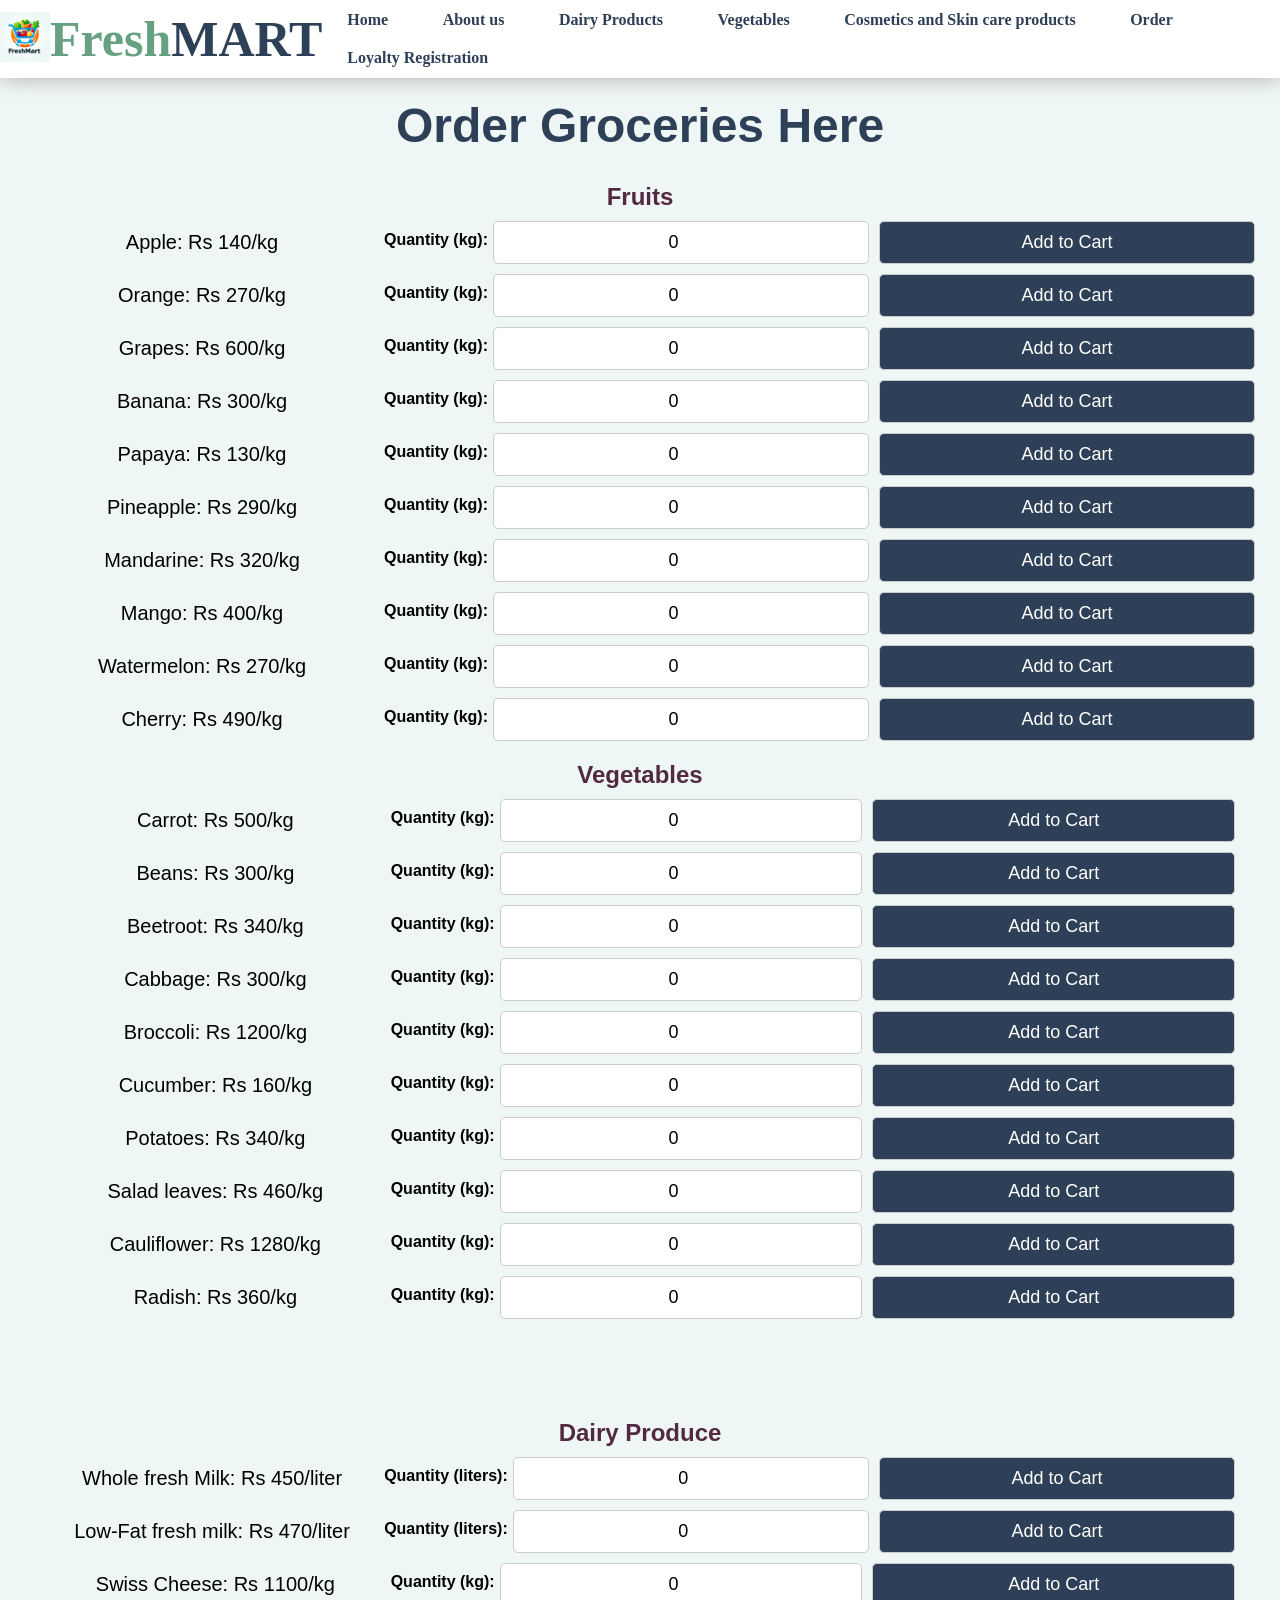
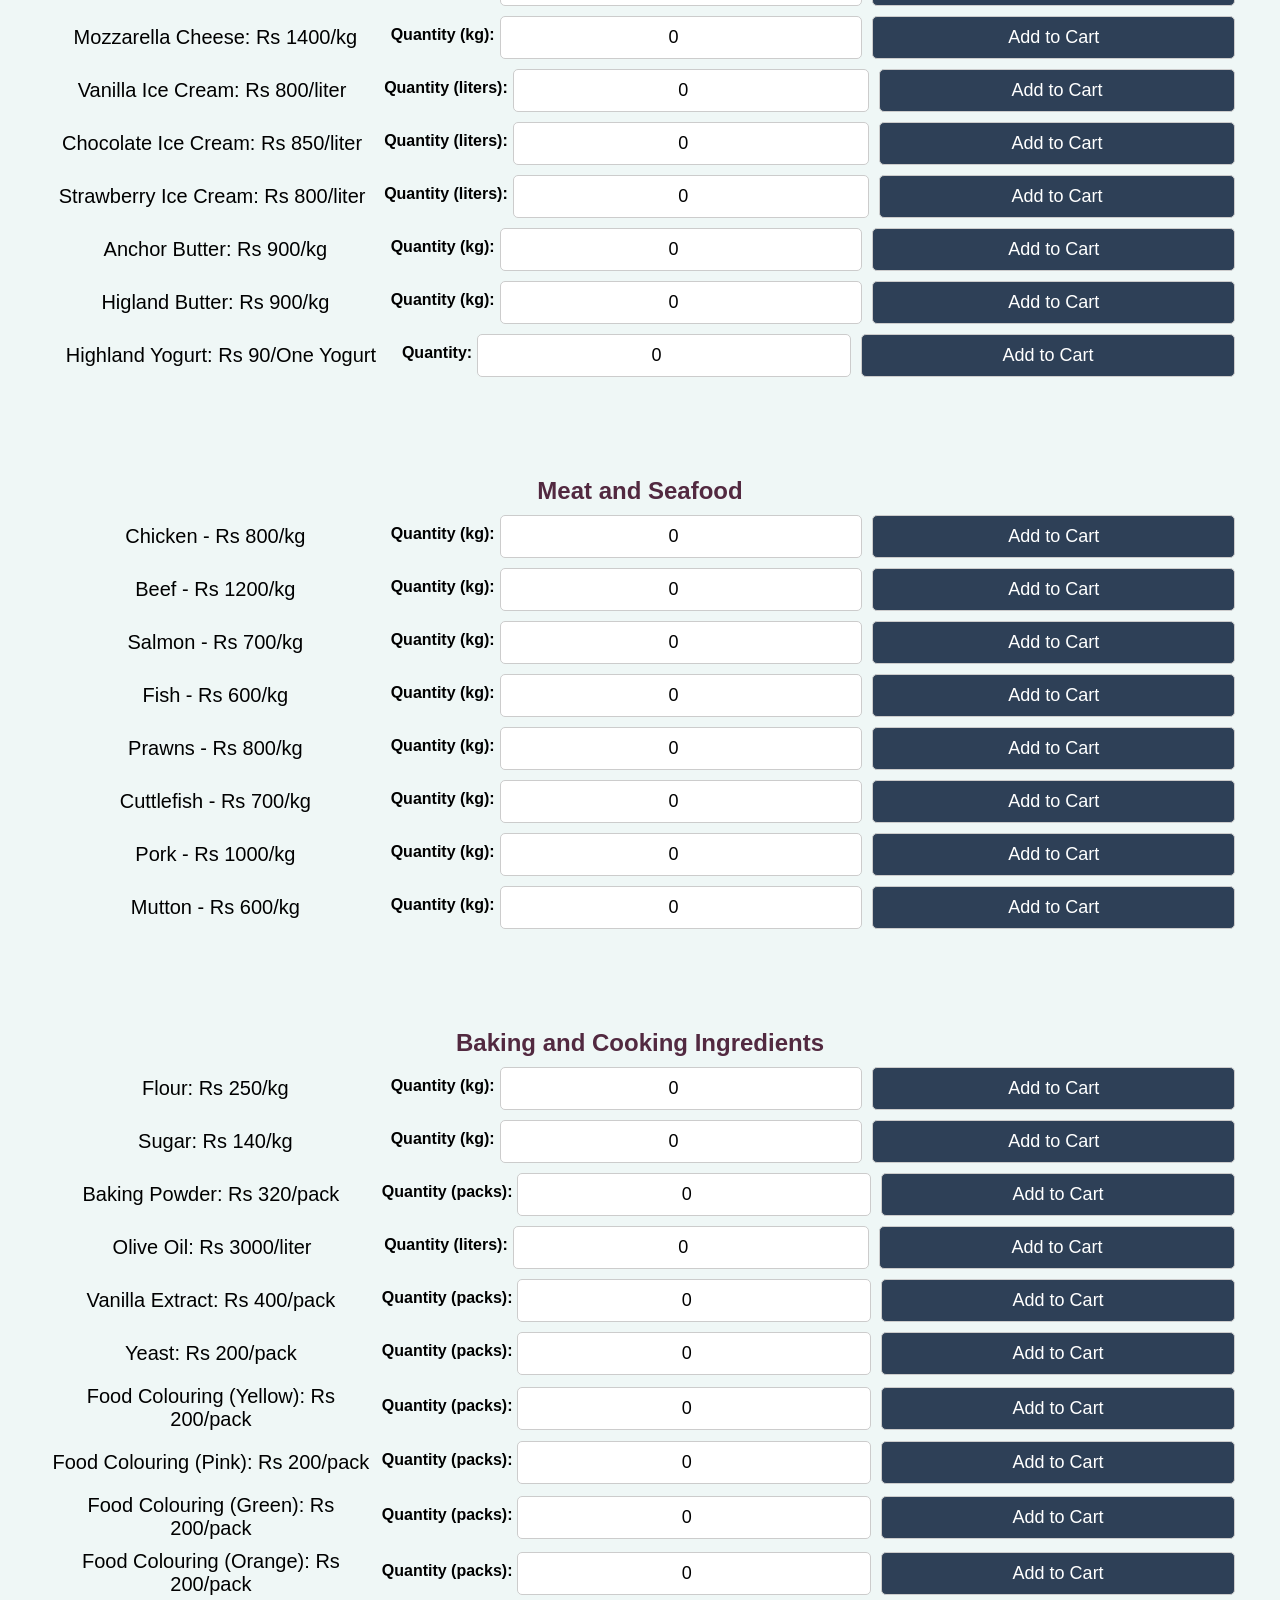
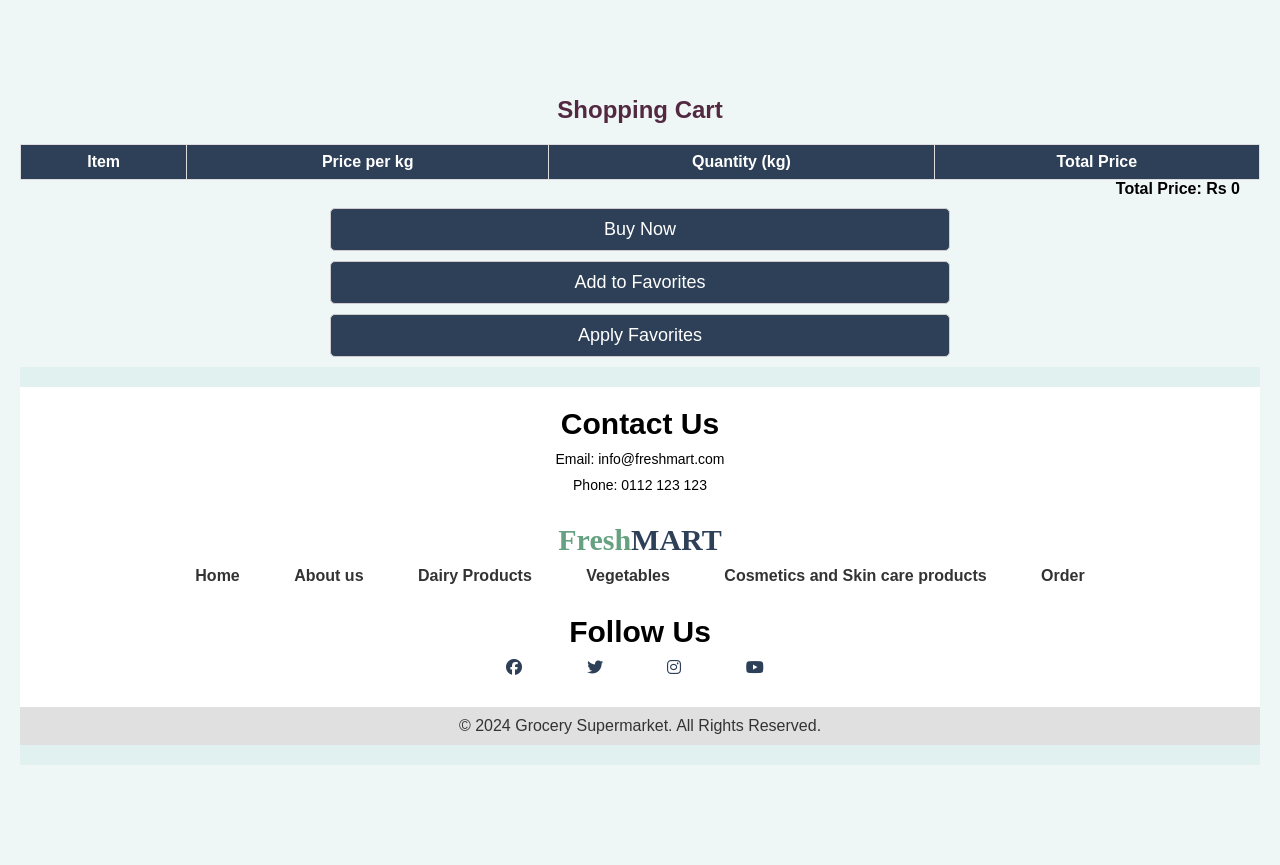
==== commit d1d0a308: "Add files via upload" ====
--- a/order.html
+++ b/order.html
@@ -41,271 +41,308 @@
     <h2>Fruits</h2>
     <div class="item">
         <span>Apple: Rs 140/kg</span>
+        <label for="apple-qty">Quantity (kg):</label>
         <input type="number" step="0.1" min="0" id="apple-qty" value="0">
         <button class="add-to-cart" data-name="Apple" data-price="140" data-qty-id="apple-qty">Add to Cart</button>
     </div>
     <div class="item">
         <span>Orange: Rs 270/kg</span>
+        <label for="orange-qty">Quantity (kg):</label>
         <input type="number" step="0.1" min="0" id="orange-qty" value="0">
         <button class="add-to-cart" data-name="Orange" data-price="270" data-qty-id="orange-qty">Add to Cart</button>
     </div>
     <div class="item">
         <span>Grapes: Rs 600/kg</span>
+        <label for="grapes-qty">Quantity (kg):</label>
         <input type="number" step="0.1" min="0" id="grapes-qty" value="0">
         <button class="add-to-cart" data-name="Grapes" data-price="600" data-qty-id="grapes-qty">Add to Cart</button>
     </div>
     <div class="item">
         <span>Banana: Rs 300/kg</span>
+        <label for="banana-qty">Quantity (kg):</label>
         <input type="number" step="0.1" min="0" id="banana-qty" value="0">
         <button class="add-to-cart" data-name="Banana" data-price="300" data-qty-id="banana-qty">Add to Cart</button>
     </div>
     <div class="item">
         <span>Papaya: Rs 130/kg</span>
+        <label for="papaya-qty">Quantity (kg):</label>
         <input type="number" step="0.1" min="0" id="papaya-qty" value="0">
         <button class="add-to-cart" data-name="Papaya" data-price="130" data-qty-id="papaya-qty">Add to Cart</button>
     </div>
     <div class="item">
         <span>Pineapple: Rs 290/kg</span>
+        <label for="pineapple-qty">Quantity (kg):</label>
         <input type="number" step="0.1" min="0" id="pineapple-qty" value="0">
         <button class="add-to-cart" data-name="Pineapple" data-price="290" data-qty-id="pineapple-qty">Add to Cart</button>
     </div>
-
-<div class="item">
-    <span>Mandarine: Rs 320/kg</span>
-    <input type="number" step="0.1" min="0" id="mandarine-qty" value="0">
-    <button class="add-to-cart" data-name="Mandarine" data-price="320" data-qty-id="mandarine-qty">Add to Cart</button>
-</div>
-<div class="item">
-    <span>Mango: Rs 400/kg</span>
-    <input type="number" step="0.1" min="0" id="mango-qty" value="0">
-    <button class="add-to-cart" data-name="Mango" data-price="400" data-qty-id="mango-qty">Add to Cart</button>
-</div>
-<div class="item">
-    <span>Watermelon: Rs 270/kg</span>
-    <input type="number" step="0.1" min="0" id="watermelon-qty" value="0">
-    <button class="add-to-cart" data-name="Watermelon" data-price="270" data-qty-id="watermelon-qty">Add to Cart</button>
-</div>
-<div class="item">
-    <span>Cherry: Rs 490/kg</span>
-    <input type="number" step="0.1" min="0" id="cherry-qty" value="0">
-    <button class="add-to-cart" data-name="Cherry" data-price="490" data-qty-id="cherry-qty">Add to Cart</button>
-</div>
-
-</div>
-
-<!--vegetables-->
-
-
-<div class="section" id="Vegetables">
-    <h2>Vegetables</h2>
-  
-    <div class="item">
-        <span>Carrot: Rs 500/kg</span>
-        <input type="number" step="0.1" min="0" id="Carrot-qty" value="0">
-        <button class="add-to-cart" data-name="Carrot" data-price="500" data-qty-id="Carrot-qty">Add to Cart</button>
-    </div>
-    <div class="item">
-        <span>Beans - Rs 300/kg</span>
-        <input type="number" step="0.1" min="0" id="Beans-qty" value="0">
-        <button class="add-to-cart" data-name="beans" data-price="300" data-qty-id="Beans-qty">Add to Cart</button>
-    </div>
-    <div class="item">
-        <span>Beetrrot - Rs 340/kg</span>
-        <input type="number" step="0.1" min="0" id="Beetroot-qty" value="0">
-        <button class="add-to-cart" data-name="beetroot" data-price="340" data-qty-id="beetroot-qty">Add to Cart</button>
-    </div>
-    <div class="item">
-        <span>Cabbage - Rs 300/kg</span>
-        <input type="number" step="0.1" min="0" id="cabbage-qty" value="0">
-        <button class="add-to-cart" data-name="Cabbage" data-price="300" data-qty-id="cabbage-qty">Add to Cart</button>
-    </div>
-    <div class="item">
-        <span>Brocoli - Rs 1200/kg</span>
-        <input type="number" step="0.1" min="0" id="Brocoli-qty" value="0">
-        <button class="add-to-cart" data-name="Brocoli" data-price="1200" data-qty-id="Brocoli-qty">Add to Cart</button>
-    </div>
-
-<div class="item">
-    <span>Cucumber: Rs 160/kg</span>
-    <input type="number" step="0.1" min="0" id="Cucumber-qty" value="0">
-    <button class="add-to-cart" data-name="Cucumber" data-price="500" data-qty-id="Cucumber-qty">Add to Cart</button>
-</div>
-<div class="item">
-    <span>Potatoes : Rs 340/kg</span>
-    <input type="number" step="0.1" min="0" id="Potatoes-qty" value="0">
-    <button class="add-to-cart" data-name="Potatoes" data-price="340" data-qty-id="Potatoes-qty">Add to Cart</button>
-</div>
-<div class="item">
-    <span>Salad leaves: Rs 460/kg</span>
-    <input type="number" step="0.1" min="0" id="Salad_leaves-qty" value="0">
-    <button class="add-to-cart" data-name="Salad_leaves" data-price="340" data-qty-id="Salad_leaves-qty">Add to Cart</button>
-</div>
-<div class="item">
-    <span>Cauliflower: Rs 1280/kg</span>
-    <input type="number" step="0.1" min="0" id="Cauliflower-qty" value="0">
-    <button class="add-to-cart" data-name="Cauliflower" data-price="1280" data-qty-id="Cauliflower-qty">Add to Cart</button>
-</div>
-<div class="item">
-    <span>Raddish - Rs 420/kg</span>
-    <input type="number" step="0.1" min="0" id="Raddish-qty" value="0">
-    <button class="add-to-cart" data-name="Raddish" data-price="420" data-qty-id="Raddish-qty">Add to Cart</button>
-</div>
-</div>
+    <div class="item">
+        <span>Mandarine: Rs 320/kg</span>
+        <label for="mandarine-qty">Quantity (kg):</label>
+        <input type="number" step="0.1" min="0" id="mandarine-qty" value="0">
+        <button class="add-to-cart" data-name="Mandarine" data-price="320" data-qty-id="mandarine-qty">Add to Cart</button>
+    </div>
+    <div class="item">
+        <span>Mango: Rs 400/kg</span>
+        <label for="mango-qty">Quantity (kg):</label>
+        <input type="number" step="0.1" min="0" id="mango-qty" value="0">
+        <button class="add-to-cart" data-name="Mango" data-price="400" data-qty-id="mango-qty">Add to Cart</button>
+    </div>
+    <div class="item">
+        <span>Watermelon: Rs 270/kg</span>
+        <label for="watermelon-qty">Quantity (kg):</label>
+        <input type="number" step="0.1" min="0" id="watermelon-qty" value="0">
+        <button class="add-to-cart" data-name="Watermelon" data-price="270" data-qty-id="watermelon-qty">Add to Cart</button>
+    </div>
+    <div class="item">
+        <span>Cherry: Rs 490/kg</span>
+        <label for="cherry-qty">Quantity (kg):</label>
+        <input type="number" step="0.1" min="0" id="cherry-qty" value="0">
+        <button class="add-to-cart" data-name="Cherry" data-price="490" data-qty-id="cherry-qty">Add to Cart</button>
+    </div>
+    <div class="section" id="Vegetables">
+        <h2>Vegetables</h2>
+        <div class="item">
+            <span>Carrot: Rs 500/kg</span>
+            <label for="Carrot-qty">Quantity (kg):</label>
+            <input type="number" step="0.1" min="0" id="Carrot-qty" value="0">
+            <button class="add-to-cart" data-name="Carrot" data-price="500" data-qty-id="Carrot-qty">Add to Cart</button>
+        </div>
+        <div class="item">
+            <span>Beans: Rs 300/kg</span>
+            <label for="Beans-qty">Quantity (kg):</label>
+            <input type="number" step="0.1" min="0" id="Beans-qty" value="0">
+            <button class="add-to-cart" data-name="Beans" data-price="300" data-qty-id="Beans-qty">Add to Cart</button>
+        </div>
+        <div class="item">
+            <span>Beetroot: Rs 340/kg</span>
+            <label for="Beetroot-qty">Quantity (kg):</label>
+            <input type="number" step="0.1" min="0" id="Beetroot-qty" value="0">
+            <button class="add-to-cart" data-name="Beetroot" data-price="340" data-qty-id="Beetroot-qty">Add to Cart</button>
+        </div>
+        <div class="item">
+            <span>Cabbage: Rs 300/kg</span>
+            <label for="Cabbage-qty">Quantity (kg):</label>
+            <input type="number" step="0.1" min="0" id="Cabbage-qty" value="0">
+            <button class="add-to-cart" data-name="Cabbage" data-price="300" data-qty-id="Cabbage-qty">Add to Cart</button>
+        </div>
+        <div class="item">
+            <span>Broccoli: Rs 1200/kg</span>
+            <label for="Broccoli-qty">Quantity (kg):</label>
+            <input type="number" step="0.1" min="0" id="Broccoli-qty" value="0">
+            <button class="add-to-cart" data-name="Broccoli" data-price="1200" data-qty-id="Broccoli-qty">Add to Cart</button>
+        </div>
+        <div class="item">
+            <span>Cucumber: Rs 160/kg</span>
+            <label for="Cucumber-qty">Quantity (kg):</label>
+            <input type="number" step="0.1" min="0" id="Cucumber-qty" value="0">
+            <button class="add-to-cart" data-name="Cucumber" data-price="160" data-qty-id="Cucumber-qty">Add to Cart</button>
+        </div>
+        <div class="item">
+            <span>Potatoes: Rs 340/kg</span>
+            <label for="Potatoes-qty">Quantity (kg):</label>
+            <input type="number" step="0.1" min="0" id="Potatoes-qty" value="0">
+            <button class="add-to-cart" data-name="Potatoes" data-price="340" data-qty-id="Potatoes-qty">Add to Cart</button>
+        </div>
+        <div class="item">
+            <span>Salad leaves: Rs 460/kg</span>
+            <label for="Salad_leaves-qty">Quantity (kg):</label>
+            <input type="number" step="0.1" min="0" id="Salad_leaves-qty" value="0">
+            <button class="add-to-cart" data-name="Salad_leaves" data-price="460" data-qty-id="Salad_leaves-qty">Add to Cart</button>
+        </div>
+        <div class="item">
+            <span>Cauliflower: Rs 1280/kg</span>
+            <label for="Cauliflower-qty">Quantity (kg):</label>
+            <input type="number" step="0.1" min="0" id="Cauliflower-qty" value="0">
+            <button class="add-to-cart" data-name="Cauliflower" data-price="1280" data-qty-id="Cauliflower-qty">Add to Cart</button>
+        </div>
+        <div class="item">
+            <span>Radish: Rs 360/kg</span>
+            <label for="Radish-qty">Quantity (kg):</label>
+            <input type="number" step="0.1" min="0" id="Radish-qty" value="0">
+            <button class="add-to-cart" data-name="Radish" data-price="360" data-qty-id="Radish-qty">Add to Cart</button>
+        </div>
+    </div>
 
 
 <!--Dairy Products -->
 <div class="section" id="dairy">
     <h2>Dairy Produce</h2>
     <div class="item">
-        <span>Whole fresh Milk : Rs 450/liter</span>
+        <span>Whole fresh Milk: Rs 450/liter</span>
+        <label for="Whole_fresh_Milk-qty">Quantity (liters):</label>
         <input type="number" min="0" id="Whole_fresh_Milk-qty" value="0">
         <button class="add-to-cart" data-name="Whole_fresh_Milk" data-price="450" data-qty-id="Whole_fresh_Milk-qty">Add to Cart</button>
     </div>
     <div class="item">
-        <span>Low-Fat fresh milk : Rs 470/liter</span>
+        <span>Low-Fat fresh milk: Rs 470/liter</span>
+        <label for="Low_Fat_fresh_milk-qty">Quantity (liters):</label>
         <input type="number" min="0" id="Low_Fat_fresh_milk-qty" value="0">
         <button class="add-to-cart" data-name="Low_Fat_fresh_milk" data-price="470" data-qty-id="Low_Fat_fresh_milk-qty">Add to Cart</button>
     </div>
     <div class="item">
-        <span>Swiss Cheese : Rs 1100 /kg</span>
+        <span>Swiss Cheese: Rs 1100/kg</span>
+        <label for="Swiss_Cheese-qty">Quantity (kg):</label>
         <input type="number" min="0" id="Swiss_Cheese-qty" value="0">
         <button class="add-to-cart" data-name="Swiss_Cheese" data-price="1100" data-qty-id="Swiss_Cheese-qty">Add to Cart</button>
     </div>
     <div class="item">
-        <span>Mozzarella Cheese : Rs 1400/kg</span>
+        <span>Mozzarella Cheese: Rs 1400/kg</span>
+        <label for="Mozzarella_Cheese-qty">Quantity (kg):</label>
         <input type="number" min="0" id="Mozzarella_Cheese-qty" value="0">
         <button class="add-to-cart" data-name="Mozzarella_Cheese" data-price="1400" data-qty-id="Mozzarella_Cheese-qty">Add to Cart</button>
     </div>
     <div class="item">
-        <span>Vanila Ice Cream : Rs 800/liter</span>
-        <input type="number" min="0" id="Vanila_Ice_Cream-qty" value="0">
-        <button class="add-to-cart" data-name="Vanila_Ice_Cream" data-price="800" data-qty-id="Vanila_Ice_Cream-qty">Add to Cart</button>
-    </div>
-    <div class="item">
-        <span> Chocolate Ice Cream : Rs 850/liter</span>
-        <input type="number" min="0" id=" Chocolate_Ice_Cream-qty" value="0">
-        <button class="add-to-cart" data-name=" Chocolate_Ice_Cream" data-price="800" data-qty-id=" Chocolate_Ice_Cream-qty">Add to Cart</button>
-    </div>
-    <div class="item">
-        <span> Strawberry Ice Cream : Rs 800 /liter</span>
-        <input type="number" min="0" id=" Strawberry_Ice_Cream-qty" value="0">
-        <button class="add-to-cart" data-name=" Strawberry_Ice_Cream" data-price="800" data-qty-id=" Strawberry_Ice_Cream-qty">Add to Cart</button>
-    </div>
-    <div class="item">
-        <span>Anchor Butter : Rs 900/kg</span>
+        <span>Vanilla Ice Cream: Rs 800/liter</span>
+        <label for="Vanilla_Ice_Cream-qty">Quantity (liters):</label>
+        <input type="number" min="0" id="Vanilla_Ice_Cream-qty" value="0">
+        <button class="add-to-cart" data-name="Vanilla_Ice_Cream" data-price="800" data-qty-id="Vanilla_Ice_Cream-qty">Add to Cart</button>
+    </div>
+    <div class="item">
+        <span>Chocolate Ice Cream: Rs 850/liter</span>
+        <label for="Chocolate_Ice_Cream-qty">Quantity (liters):</label>
+        <input type="number" min="0" id="Chocolate_Ice_Cream-qty" value="0">
+        <button class="add-to-cart" data-name="Chocolate_Ice_Cream" data-price="850" data-qty-id="Chocolate_Ice_Cream-qty">Add to Cart</button>
+    </div>
+    <div class="item">
+        <span>Strawberry Ice Cream: Rs 800/liter</span>
+        <label for="Strawberry_Ice_Cream-qty">Quantity (liters):</label>
+        <input type="number" min="0" id="Strawberry_Ice_Cream-qty" value="0">
+        <button class="add-to-cart" data-name="Strawberry_Ice_Cream" data-price="800" data-qty-id="Strawberry_Ice_Cream-qty">Add to Cart</button>
+    </div>
+    <div class="item">
+        <span>Anchor Butter: Rs 900/kg</span>
+        <label for="Anchor_Butter-qty">Quantity (kg):</label>
         <input type="number" min="0" id="Anchor_Butter-qty" value="0">
         <button class="add-to-cart" data-name="Anchor_Butter" data-price="900" data-qty-id="Anchor_Butter-qty">Add to Cart</button>
     </div>
     <div class="item">
-        <span>Higland Butter : Rs 900/kg </span>
+        <span>Higland Butter: Rs 900/kg</span>
+        <label for="Higland_Butter-qty">Quantity (kg):</label>
         <input type="number" min="0" id="Higland_Butter-qty" value="0">
-        <button class="add-to-cart" data-name="Higland_Butter" data-price="800" data-qty-id="Higland_Butter-qty">Add to Cart</button>
-    </div>
-    <div class="item">
-        <span> Highland Yogurt : Rs 90/ One Yougurt</span>
-        <input type="number" min="0" id=" Highland_Yogurt-qty" value="0">
-        <button class="add-to-cart" data-name=" Highland_Yogurt" data-price="90" data-qty-id=" Highland_Yogurt-qty">Add to Cart</button>
+        <button class="add-to-cart" data-name="Higland_Butter" data-price="900" data-qty-id="Higland_Butter-qty">Add to Cart</button>
+    </div>
+    <div class="item">
+        <span>Highland Yogurt: Rs 90/One Yogurt</span>
+        <label for="Highland_Yogurt-qty">Quantity:</label>
+        <input type="number" min="0" id="Highland_Yogurt-qty" value="0">
+        <button class="add-to-cart" data-name="Highland_Yogurt" data-price="90" data-qty-id="Highland_Yogurt-qty">Add to Cart</button>
     </div>
 </div>
-</div>
+
 
 <!--Meat and Seafood-->
-
 <div class="section" id="meat-seafood">
     <h2>Meat and Seafood</h2>
     <div class="item">
         <span>Chicken - Rs 800/kg</span>
+        <label for="chicken-qty">Quantity (kg):</label>
         <input type="number" step="0.1" min="0" id="chicken-qty" value="0">
         <button class="add-to-cart" data-name="Chicken" data-price="800" data-qty-id="chicken-qty">Add to Cart</button>
     </div>
     <div class="item">
         <span>Beef - Rs 1200/kg</span>
+        <label for="beef-qty">Quantity (kg):</label>
         <input type="number" step="0.1" min="0" id="beef-qty" value="0">
         <button class="add-to-cart" data-name="Beef" data-price="1200" data-qty-id="beef-qty">Add to Cart</button>
     </div>
     <div class="item">
         <span>Salmon - Rs 700/kg</span>
+        <label for="salmon-qty">Quantity (kg):</label>
         <input type="number" step="0.1" min="0" id="salmon-qty" value="0">
         <button class="add-to-cart" data-name="Salmon" data-price="700" data-qty-id="salmon-qty">Add to Cart</button>
     </div>
     <div class="item">
         <span>Fish - Rs 600/kg</span>
+        <label for="fish-qty">Quantity (kg):</label>
         <input type="number" step="0.1" min="0" id="fish-qty" value="0">
         <button class="add-to-cart" data-name="fish" data-price="600" data-qty-id="fish-qty">Add to Cart</button>
     </div>
     <div class="item">
         <span>Prawns - Rs 800/kg</span>
+        <label for="prawns-qty">Quantity (kg):</label>
         <input type="number" step="0.1" min="0" id="prawns-qty" value="0">
         <button class="add-to-cart" data-name="prawns" data-price="800" data-qty-id="prawns-qty">Add to Cart</button>
     </div>
     <div class="item">
         <span>Cuttlefish - Rs 700/kg</span>
+        <label for="Cuttlefish-qty">Quantity (kg):</label>
         <input type="number" step="0.1" min="0" id="Cuttlefish-qty" value="0">
         <button class="add-to-cart" data-name="Cuttlefish" data-price="700" data-qty-id="Cuttlefish-qty">Add to Cart</button>
     </div>
     <div class="item">
         <span>Pork - Rs 1000/kg</span>
+        <label for="pork-qty">Quantity (kg):</label>
         <input type="number" step="0.1" min="0" id="pork-qty" value="0">
         <button class="add-to-cart" data-name="pork" data-price="1000" data-qty-id="pork-qty">Add to Cart</button>
     </div>
     <div class="item">
         <span>Mutton - Rs 600/kg</span>
+        <label for="Mutton-qty">Quantity (kg):</label>
         <input type="number" step="0.1" min="0" id="Mutton-qty" value="0">
         <button class="add-to-cart" data-name="Mutton" data-price="600" data-qty-id="Mutton-qty">Add to Cart</button>
     </div>
 </div>
 
-<!--baking items-->
-
+<!--Baking and Cooking Ingredients-->
 <div class="section" id="baking-cooking">
     <h2>Baking and Cooking Ingredients</h2>
     <div class="item">
-        <span>Flour : Rs 250/kg</span>
+        <span>Flour: Rs 250/kg</span>
+        <label for="flour-qty">Quantity (kg):</label>
         <input type="number" step="0.1" min="0" id="flour-qty" value="0">
         <button class="add-to-cart" data-name="Flour" data-price="250" data-qty-id="flour-qty">Add to Cart</button>
     </div>
     <div class="item">
-        <span>Sugar : Rs 140/kg</span>
+        <span>Sugar: Rs 140/kg</span>
+        <label for="sugar-qty">Quantity (kg):</label>
         <input type="number" step="0.1" min="0" id="sugar-qty" value="0">
         <button class="add-to-cart" data-name="Sugar" data-price="140" data-qty-id="sugar-qty">Add to Cart</button>
     </div>
     <div class="item">
-        <span>Baking Powder : Rs 320/pack</span>
+        <span>Baking Powder: Rs 320/pack</span>
+        <label for="bakingpowder-qty">Quantity (packs):</label>
         <input type="number" min="0" id="bakingpowder-qty" value="0">
         <button class="add-to-cart" data-name="Baking Powder" data-price="320" data-qty-id="bakingpowder-qty">Add to Cart</button>
     </div>
     <div class="item">
-        <span>Olive Oil : Rs 3000/liter</span>
+        <span>Olive Oil: Rs 3000/liter</span>
+        <label for="oliveoil-qty">Quantity (liters):</label>
         <input type="number" min="0" id="oliveoil-qty" value="0">
         <button class="add-to-cart" data-name="Olive Oil" data-price="3000" data-qty-id="oliveoil-qty">Add to Cart</button>
     </div>
     <div class="item">
-        <span>Vanilla Extract : Rs 400/pack</span>
+        <span>Vanilla Extract: Rs 400/pack</span>
+        <label for="vanilla-qty">Quantity (packs):</label>
         <input type="number" min="0" id="vanilla-qty" value="0">
         <button class="add-to-cart" data-name="Vanilla Extract" data-price="400" data-qty-id="vanilla-qty">Add to Cart</button>
     </div>
     <div class="item">
-        <span>Yeast : Rs 200/pack</span>
+        <span>Yeast: Rs 200/pack</span>
+        <label for="yeast-qty">Quantity (packs):</label>
         <input type="number" min="0" id="yeast-qty" value="0">
         <button class="add-to-cart" data-name="Yeast" data-price="200" data-qty-id="yeast-qty">Add to Cart</button>
     </div>
     <div class="item">
-        <span>Food Colouring(Yellow) : Rs 200/pack</span>
+        <span>Food Colouring (Yellow): Rs 200/pack</span>
+        <label for="Food Colouring(Yellow)-qty">Quantity (packs):</label>
         <input type="number" min="0" id="Food Colouring(Yellow)-qty" value="0">
         <button class="add-to-cart" data-name="Food Colouring(Yellow)" data-price="200" data-qty-id="Food Colouring(Yellow)-qty">Add to Cart</button>
     </div>
     <div class="item">
-        <span>Food Colouring(pink) : Rs 200/pack</span>
+        <span>Food Colouring (Pink): Rs 200/pack</span>
+        <label for="Food Colouring(pink)-qty">Quantity (packs):</label>
         <input type="number" min="0" id="Food Colouring(pink)-qty" value="0">
         <button class="add-to-cart" data-name="Food Colouring(pink)" data-price="200" data-qty-id="Food Colouring(pink)-qty">Add to Cart</button>
     </div>
     <div class="item">
-        <span>Food Colouring(Yellow) : Rs 200/pack</span>
+        <span>Food Colouring (Green): Rs 200/pack</span>
+        <label for="Food Colouring(green)-qty">Quantity (packs):</label>
         <input type="number" min="0" id="Food Colouring(green)-qty" value="0">
         <button class="add-to-cart" data-name="Food Colouring(green)" data-price="200" data-qty-id="Food Colouring(green)-qty">Add to Cart</button>
     </div>
     <div class="item">
-        <span>Food Colouring(orange) : Rs 200/pack</span>
+        <span>Food Colouring (Orange): Rs 200/pack</span>
+        <label for="Food Colouring(orange)-qty">Quantity (packs):</label>
         <input type="number" min="0" id="Food Colouring(orange)-qty" value="0">
         <button class="add-to-cart" data-name="Food Colouring(orange)" data-price="200" data-qty-id="Food Colouring(orange)-qty">Add to Cart</button>
     </div>
